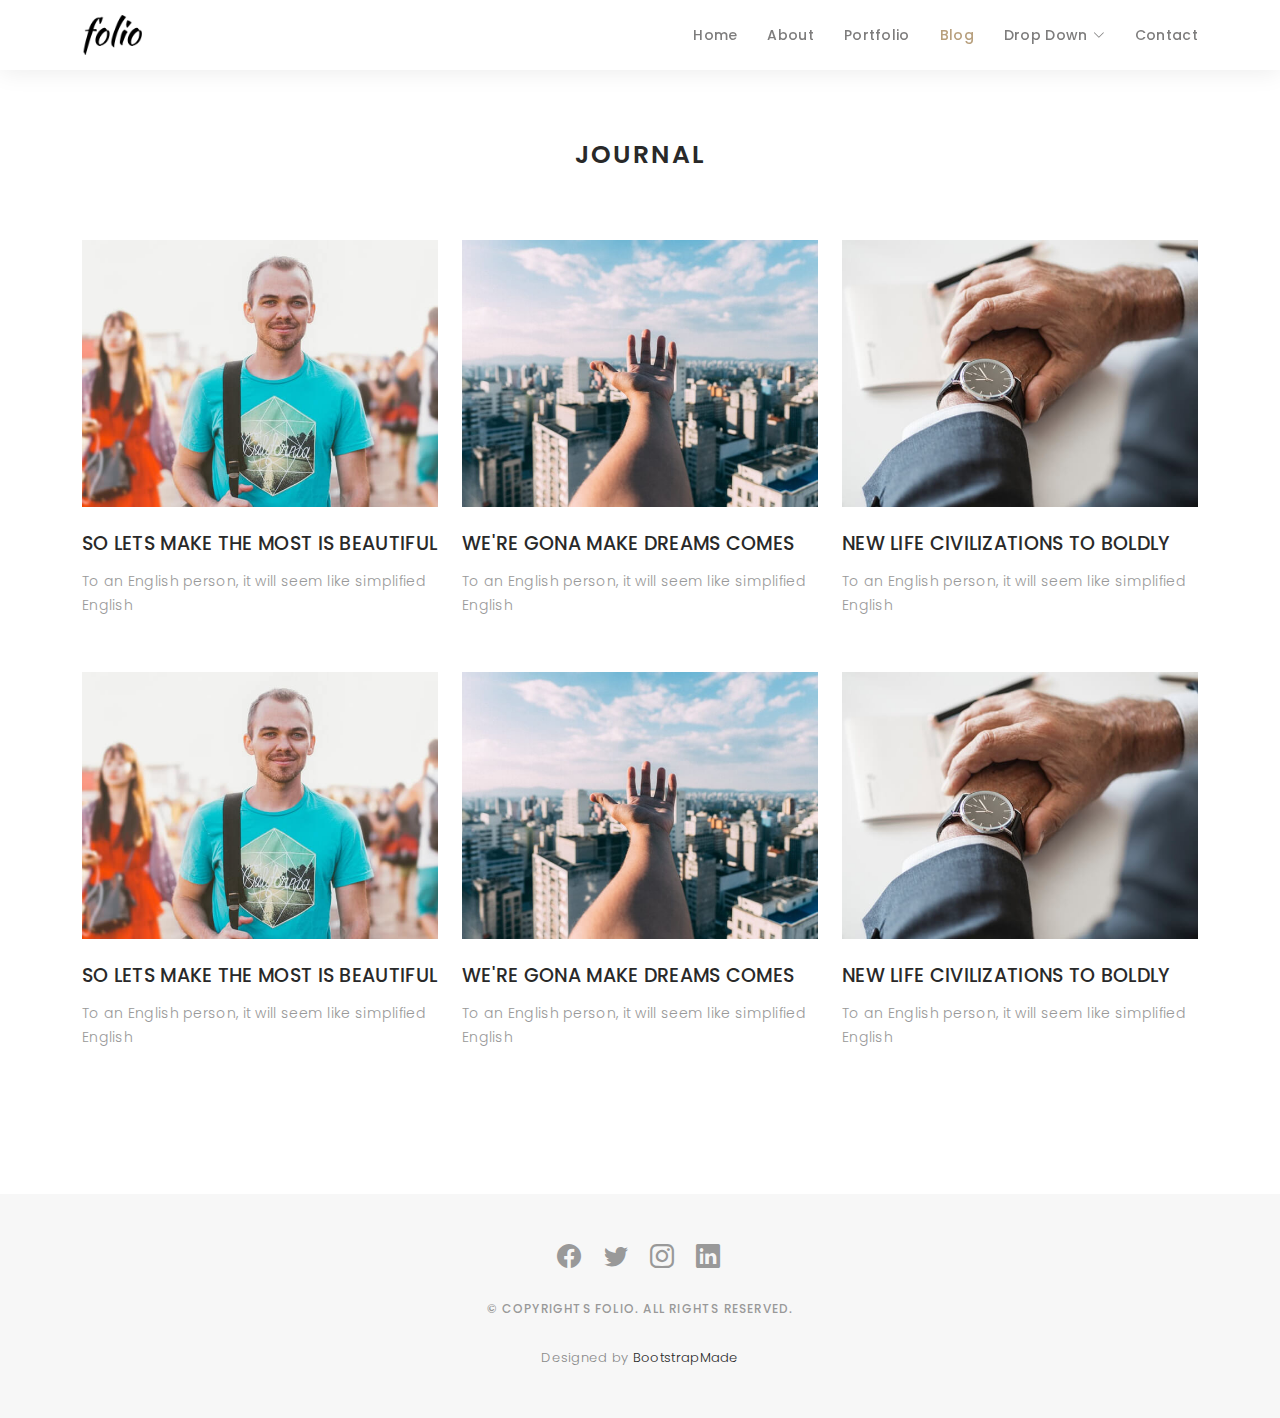
==== blog-grid.html @ 3d8ebe91 "포토폴리오" ====
<!DOCTYPE html>
<html lang="en">

<head>
  <meta charset="utf-8">
  <meta content="width=device-width, initial-scale=1.0" name="viewport">

  <title>Folio Bootstrap Template - Blog Grid</title>
  <meta content="" name="description">
  <meta content="" name="keywords">

  <!-- Favicons -->
  <link href="assets/img/favicon.png" rel="icon">
  <link href="assets/img/apple-touch-icon.png" rel="apple-touch-icon">

  <!-- Google Fonts -->
  <link href="https://fonts.googleapis.com/css?family=Poppins:300,300i,400,400i,500,500i,600,600i,700,700i|Playfair+Display:400,400i,500,500i,600,600i,700,700i,900,900i" rel="stylesheet">

  <!-- Vendor CSS Files -->
  <link href="assets/vendor/bootstrap/css/bootstrap.min.css" rel="stylesheet">
  <link href="assets/vendor/bootstrap-icons/bootstrap-icons.css" rel="stylesheet">
  <link href="assets/vendor/boxicons/css/boxicons.min.css" rel="stylesheet">
  <link href="assets/vendor/glightbox/css/glightbox.min.css" rel="stylesheet">
  <link href="assets/vendor/swiper/swiper-bundle.min.css" rel="stylesheet">

  <!-- Template Main CSS File -->
  <link href="assets/css/style.css" rel="stylesheet">

  <!-- =======================================================
  * Template Name: Folio - v4.7.0
  * Template URL: https://bootstrapmade.com/folio-bootstrap-portfolio-template/
  * Author: BootstrapMade.com
  * License: https://bootstrapmade.com/license/
  ======================================================== -->
</head>

<body>

  <!-- ======= Header ======= -->
  <header id="header" class="fixed-top header-inner-pages">
    <div class="container d-flex align-items-center justify-content-between">

      <a href="index.html" class="logo"><img src="assets/img/logo.png" alt="" class="img-fluid"></a>
      <!-- Uncomment below if you prefer to use an text logo -->
      <!-- <h1 class="logo"><a href="index.html">Folio</a></h1> -->

      <nav id="navbar" class="navbar">
        <ul>
          <li><a class="nav-link scrollto " href="#hero">Home</a></li>
          <li><a class="nav-link scrollto" href="#about">About</a></li>
          <li><a class="nav-link  scrollto" href="#portfolio">Portfolio</a></li>
          <li><a class="nav-link active  scrollto" href="#journal">Blog</a></li>
          <li class="dropdown"><a href="#"><span>Drop Down</span> <i class="bi bi-chevron-down"></i></a>
            <ul>
              <li><a href="#">Drop Down 1</a></li>
              <li class="dropdown"><a href="#"><span>Deep Drop Down</span> <i class="bi bi-chevron-right"></i></a>
                <ul>
                  <li><a href="#">Deep Drop Down 1</a></li>
                  <li><a href="#">Deep Drop Down 2</a></li>
                  <li><a href="#">Deep Drop Down 3</a></li>
                  <li><a href="#">Deep Drop Down 4</a></li>
                  <li><a href="#">Deep Drop Down 5</a></li>
                </ul>
              </li>
              <li><a href="#">Drop Down 2</a></li>
              <li><a href="#">Drop Down 3</a></li>
              <li><a href="#">Drop Down 4</a></li>
            </ul>
          </li>
          <li><a class="nav-link scrollto" href="#contact">Contact</a></li>
        </ul>
        <i class="bi bi-list mobile-nav-toggle"></i>
      </nav><!-- .navbar -->

    </div>
  </header><!-- End Header -->

  <main id="main">

    <!-- ======= Blog Grid ======= -->
    <div id="journal-blog" class="text-left  paddsections">

      <div class="container">
        <div class="section-title text-center">
          <h2>journal</h2>
        </div>
      </div>

      <div class="container">
        <div class="journal-block">
          <div class="row">

            <div class="col-lg-4 col-md-6">
              <div class="journal-info mb-30">

                <a href="blog-single.html"><img src="assets/img/blog-post-1.jpg" class="img-responsive" alt="img"></a>

                <div class="journal-txt">

                  <h4><a href="blog-single.html">SO LETS MAKE THE MOST IS BEAUTIFUL</a></h4>
                  <p class="separator">To an English person, it will seem like simplified English
                  </p>

                </div>

              </div>
            </div>

            <div class="col-lg-4 col-md-6">
              <div class="journal-info mb-30">

                <a href="blog-single.html"><img src="assets/img/blog-post-2.jpg" class="img-responsive" alt="img"></a>

                <div class="journal-txt">

                  <h4><a href="blog-single.html">WE'RE GONA MAKE DREAMS COMES</a></h4>
                  <p class="separator">To an English person, it will seem like simplified English
                  </p>

                </div>

              </div>
            </div>

            <div class="col-lg-4 col-md-6">
              <div class="journal-info mb-30">

                <a href="blog-single.html"><img src="assets/img/blog-post-3.jpg" class="img-responsive" alt="img"></a>

                <div class="journal-txt">

                  <h4><a href="blog-single.html">NEW LIFE CIVILIZATIONS TO BOLDLY</a></h4>
                  <p class="separator">To an English person, it will seem like simplified English
                  </p>

                </div>

              </div>
            </div>

            <div class="col-lg-4 col-md-6">
              <div class="journal-info mb-30">

                <a href="blog-single.html"><img src="assets/img/blog-post-1.jpg" class="img-responsive" alt="img"></a>

                <div class="journal-txt">

                  <h4><a href="blog-single.html">SO LETS MAKE THE MOST IS BEAUTIFUL</a></h4>
                  <p class="separator">To an English person, it will seem like simplified English
                  </p>

                </div>

              </div>
            </div>

            <div class="col-lg-4 col-md-6">
              <div class="journal-info mb-30">

                <a href="blog-single.html"><img src="assets/img/blog-post-2.jpg" class="img-responsive" alt="img"></a>

                <div class="journal-txt">

                  <h4><a href="blog-single.html">WE'RE GONA MAKE DREAMS COMES</a></h4>
                  <p class="separator">To an English person, it will seem like simplified English
                  </p>

                </div>

              </div>
            </div>

            <div class="col-lg-4 col-md-6">
              <div class="journal-info mb-30">

                <a href="blog-single.html"><img src="assets/img/blog-post-3.jpg" class="img-responsive" alt="img"></a>

                <div class="journal-txt">

                  <h4><a href="blog-single.html">NEW LIFE CIVILIZATIONS TO BOLDLY</a></h4>
                  <p class="separator">To an English person, it will seem like simplified English
                  </p>

                </div>

              </div>
            </div>

          </div>
        </div>
      </div>
    </div><!-- End Blog Grid -->

  </main><!-- End #main -->

  <!-- ======= Footer ======= -->
  <div id="footer" class="text-center">
    <div class="container">
      <div class="socials-media text-center">

        <ul class="list-unstyled">
          <li><a href="#"><i class="bi bi-facebook"></i></a></li>
          <li><a href="#"><i class="bi bi-twitter"></i></a></li>
          <li><a href="#"><i class="bi bi-instagram"></i></a></li>
          <li><a href="#"><i class="bi bi-linkedin"></i></a></li>
        </ul>

      </div>

      <p>&copy; Copyrights Folio. All rights reserved.</p>

      <div class="credits">
        <!--
        All the links in the footer should remain intact.
        You can delete the links only if you purchased the pro version.
        Licensing information: https://bootstrapmade.com/license/
        Purchase the pro version with working PHP/AJAX contact form: https://bootstrapmade.com/buy/?theme=Folio
      -->
        Designed by <a href="https://bootstrapmade.com/">BootstrapMade</a>
      </div>

    </div>
  </div><!-- End Footer -->

  <a href="#" class="back-to-top d-flex align-items-center justify-content-center"><i class="bi bi-arrow-up-short"></i></a>

  <!-- Vendor JS Files -->
  <script src="assets/vendor/bootstrap/js/bootstrap.bundle.min.js"></script>
  <script src="assets/vendor/glightbox/js/glightbox.min.js"></script>
  <script src="assets/vendor/isotope-layout/isotope.pkgd.min.js"></script>
  <script src="assets/vendor/swiper/swiper-bundle.min.js"></script>
  <script src="assets/vendor/typed.js/typed.min.js"></script>
  <script src="assets/vendor/php-email-form/validate.js"></script>

  <!-- Template Main JS File -->
  <script src="assets/js/main.js"></script>

</body>

</html>
---- assets/css/style.css ----
/**
* Template Name: Folio - v4.7.0
* Template URL: https://bootstrapmade.com/folio-bootstrap-portfolio-template/
* Author: BootstrapMade.com
* License: https://bootstrapmade.com/license/
*/

/*--------------------------------------------------------------
# General
--------------------------------------------------------------*/
body {
  background: #ffffff;
  color: #898989;
  font-family: "Poppins", helvetica;
  font-size: 15px;
  font-weight: 300;
  line-height: 20px;
  letter-spacing: 0.02em;
  overflow-x: hidden;
  margin: 0 auto;
  padding: 0;
  box-sizing: border-box;
}

h1, h2, h3, h4, h5, h6 {
  margin: 0;
}

h2 {
  color: #292929;
  font-weight: 600;
}

h4 {
  color: #292929;
  font-size: 14px;
  font-weight: 600;
}

a {
  color: #292929;
  text-decoration: none !important;
  transition: all 0.5s ease-in-out 0s;
}

a:hover {
  transition: all 0.5s ease-in-out 0s;
}

p {
  margin: 25px 0;
  padding: 0;
  font-size: 15px;
  color: #999999;
  line-height: 28px;
}

::-moz-selection {
  background: #b8a07e;
  color: #fff;
}

::selection {
  background: #b8a07e;
  color: #fff;
}

.btn {
  background: #333;
  border: medium none;
  border-radius: 0;
  color: #fff;
  font-size: 12px;
  height: 50px;
  line-height: 50px;
  padding: 0 30px;
  text-transform: uppercase;
}

.btn:hover, .btn:focus {
  color: #fff;
}

.padDiv {
  padding: 30px 20px;
}

.section-title {
  margin-bottom: 70px;
}

.section-title h2 {
  font-size: 25px;
  letter-spacing: 2px;
  text-transform: uppercase;
}

.form-control {
  background-color: transparent;
  border: 1px solid #999;
  border-radius: 0;
  color: #999999;
  font-size: 12px;
  font-weight: 500;
  height: 50px;
  letter-spacing: 0.1em;
  padding-left: 10px;
  margin: 0 0 25px 0;
  line-height: 14px;
  text-transform: uppercase;
}

.form-control:focus {
  box-shadow: none;
  outline: 0 none;
}

.paddsection {
  padding-top: 90px;
  padding-bottom: 90px;
}

.paddsections {
  padding-top: 90px;
  padding-bottom: 90px !important;
}

.hvr-shutter-in-horizontal::before {
  background: #333;
}

.hvr-shutter-in-horizontal:hover {
  background: #b8a07e;
}

.mb-30 {
  margin-bottom: 30px;
}

.main-content {
  padding-top: 140px;
}

/*--------------------------------------------------------------
# Back to top button
--------------------------------------------------------------*/
.back-to-top {
  position: fixed;
  visibility: hidden;
  opacity: 0;
  right: 15px;
  bottom: 15px;
  z-index: 996;
  background: #b8a07e;
  width: 40px;
  height: 40px;
  border-radius: 4px;
  transition: all 0.4s;
}
.back-to-top i {
  font-size: 28px;
  color: #fff;
  line-height: 0;
}
.back-to-top:hover {
  background: #c6b398;
  color: #fff;
}
.back-to-top.active {
  visibility: visible;
  opacity: 1;
}

/*--------------------------------------------------------------
# Header
--------------------------------------------------------------*/
#header {
  transition: all 0.5s;
  z-index: 997;
  padding: 15px 0;
  background-color: #fff;
  top: -100%;
  box-shadow: 0px 2px 25px rgba(0, 0, 0, 0.08);
}
#header.header-scrolled, #header.header-inner-pages {
  top: 0;
}
#header .logo {
  font-size: 30px;
  margin: 0;
  padding: 0;
  line-height: 1;
  font-weight: 600;
  letter-spacing: 1px;
  font-family: "Playfair Display", sans-serif;
  font-style: italic;
}
#header .logo a {
  color: #898989;
}
#header .logo img {
  max-height: 40px;
}
@media (max-width: 992px) {
  #header {
    border: 0;
  }
}

/*--------------------------------------------------------------
# Navigation Menu
--------------------------------------------------------------*/
/**
* Desktop Navigation 
*/
.navbar {
  padding: 0;
}
.navbar ul {
  margin: 0;
  padding: 0;
  display: flex;
  list-style: none;
  align-items: center;
}
.navbar li {
  position: relative;
}
.navbar a, .navbar a:focus {
  display: flex;
  align-items: center;
  justify-content: space-between;
  padding: 10px 0 10px 30px;
  font-family: "Poppins", sans-serif;
  font-size: 14px;
  font-weight: 500;
  color: #7e7d7d;
  white-space: nowrap;
  transition: 0.3s;
}
.navbar a i, .navbar a:focus i {
  font-size: 12px;
  line-height: 0;
  margin-left: 5px;
}
.navbar a:hover, .navbar .active, .navbar .active:focus, .navbar li:hover > a {
  color: #b8a07e;
}
.navbar .dropdown ul {
  display: block;
  position: absolute;
  left: 30px;
  top: calc(100% + 30px);
  margin: 0;
  padding: 10px 0;
  z-index: 99;
  opacity: 0;
  visibility: hidden;
  background: #fff;
  box-shadow: 0px 0px 30px rgba(127, 137, 161, 0.25);
  transition: 0.3s;
}
.navbar .dropdown ul li {
  min-width: 200px;
}
.navbar .dropdown ul a {
  padding: 10px 20px;
  font-weight: 400;
}
.navbar .dropdown ul a i {
  font-size: 12px;
}
.navbar .dropdown ul a:hover, .navbar .dropdown ul .active:hover, .navbar .dropdown ul li:hover > a {
  color: #b8a07e;
}
.navbar .dropdown:hover > ul {
  opacity: 1;
  top: 100%;
  visibility: visible;
}
.navbar .dropdown .dropdown ul {
  top: 0;
  left: calc(100% - 30px);
  visibility: hidden;
}
.navbar .dropdown .dropdown:hover > ul {
  opacity: 1;
  top: 0;
  left: 100%;
  visibility: visible;
}
@media (max-width: 1366px) {
  .navbar .dropdown .dropdown ul {
    left: -90%;
  }
  .navbar .dropdown .dropdown:hover > ul {
    left: -100%;
  }
}

/**
* Mobile Navigation 
*/
.mobile-nav-toggle {
  color: #4b4a4a;
  font-size: 28px;
  cursor: pointer;
  display: none;
  line-height: 0;
  transition: 0.5s;
}
.mobile-nav-toggle.bi-x {
  color: #fff;
}

@media (max-width: 991px) {
  .mobile-nav-toggle {
    display: block;
  }

  .navbar ul {
    display: none;
  }
}
.navbar-mobile {
  position: fixed;
  overflow: hidden;
  top: 0;
  right: 0;
  left: 0;
  bottom: 0;
  background: rgba(49, 49, 49, 0.9);
  transition: 0.3s;
}
.navbar-mobile .mobile-nav-toggle {
  position: absolute;
  top: 15px;
  right: 15px;
}
.navbar-mobile ul {
  display: block;
  position: absolute;
  top: 55px;
  right: 15px;
  bottom: 15px;
  left: 15px;
  padding: 10px 0;
  border-radius: 10px;
  background-color: #fff;
  overflow-y: auto;
  transition: 0.3s;
}
.navbar-mobile a, .navbar-mobile a:focus {
  padding: 10px 20px;
  font-size: 15px;
  color: #4b4a4a;
}
.navbar-mobile a:hover, .navbar-mobile .active, .navbar-mobile li:hover > a {
  color: #b8a07e;
}
.navbar-mobile .getstarted, .navbar-mobile .getstarted:focus {
  margin: 15px;
}
.navbar-mobile .dropdown ul {
  position: static;
  display: none;
  margin: 10px 20px;
  padding: 10px 0;
  z-index: 99;
  opacity: 1;
  visibility: visible;
  background: #fff;
  box-shadow: 0px 0px 30px rgba(127, 137, 161, 0.25);
}
.navbar-mobile .dropdown ul li {
  min-width: 200px;
}
.navbar-mobile .dropdown ul a {
  padding: 10px 20px;
}
.navbar-mobile .dropdown ul a i {
  font-size: 12px;
}
.navbar-mobile .dropdown ul a:hover, .navbar-mobile .dropdown ul .active:hover, .navbar-mobile .dropdown ul li:hover > a {
  color: #b8a07e;
}
.navbar-mobile .dropdown > .dropdown-active {
  display: block;
}

/*--------------------------------------------------------------
# Hero
--------------------------------------------------------------*/
#hero {
  background: url("../img/home-bg.jpg") repeat scroll center center/cover;
  height: 100vh;
  width: 100%;
}

#hero .hero-content {
  height: 100vh;
  text-align: left;
  width: 100%;
  display: flex;
  justify-content: center;
  flex-direction: column;
}

.hero-content h1 {
  font-size: 40px;
  font-weight: 700;
  margin-bottom: 10px;
  text-transform: uppercase;
  color: #fff;
}

.hero-content p {
  font-size: 13px;
  letter-spacing: 3px;
  margin-top: 0;
  margin-bottom: 30px;
  text-transform: capitalize;
  color: #fff;
  font-weight: 500;
}

.hero-content .list-social li {
  float: left;
  margin-right: 20px;
}

.hero-content .list-social li i {
  color: #fff;
  font-size: 15px;
}

/*--------------------------------------------------------------
# Breadcrumbs
--------------------------------------------------------------*/
.breadcrumbs {
  padding: 120px 0 0 0;
  background-color: white;
  min-height: 40px;
}
@media (max-width: 992px) {
  .breadcrumbs {
    padding-top: 100px;
  }
}
.breadcrumbs h2 {
  font-size: 24px;
  font-weight: 300;
  margin: 0;
}
@media (max-width: 992px) {
  .breadcrumbs h2 {
    margin: 0 0 10px 0;
  }
}
.breadcrumbs ol {
  display: flex;
  flex-wrap: wrap;
  list-style: none;
  padding: 0;
  margin: 0;
  font-size: 14px;
}
.breadcrumbs ol li + li {
  padding-left: 10px;
}
.breadcrumbs ol li + li::before {
  display: inline-block;
  padding-right: 10px;
  color: #6c757d;
  content: "/";
}
@media (max-width: 768px) {
  .breadcrumbs .d-flex {
    display: block !important;
  }
  .breadcrumbs ol {
    display: block;
  }
  .breadcrumbs ol li {
    display: inline-block;
  }
}

/*-----------------------------------------------------------------------------------*/
/*  About
/*-----------------------------------------------------------------------------------*/
#about {
  width: 100%;
  height: auto;
  background: #f7f7f7;
  padding-top: 120px;
}

#about .div-img-bg {
  padding-bottom: 30px;
  border: 20px solid #b8a07e;
}

#about .div-img-bg .about-img img {
  width: 100%;
  box-shadow: 0px 0px 85px 0px rgba(0, 0, 0, 0.14);
  margin-top: -60px;
  margin-left: 40px;
  height: 400px;
  -o-object-fit: cover;
  object-fit: cover;
}

#about .about-descr .p-heading {
  font-family: "Playfair Display", serif;
  font-size: 28px;
  text-align: left;
}

#about .about-descr .separator {
  max-width: 80%;
  margin-bottom: 0;
  text-align: left;
}

/*--------------------------------------------------------------
# Services
--------------------------------------------------------------*/
#services {
  background: #f7f7f7;
  position: relative;
  padding-bottom: 80px;
}

.services-block span {
  margin: 10px 0;
  position: relative;
  font-size: 13px;
  color: #292929;
  letter-spacing: 0.1em;
  font-weight: 500;
  text-transform: uppercase;
  display: block;
}

.services-block .separator {
  margin: 0;
  font-size: 13px;
  line-height: 22px;
}

.services-block i {
  font-size: 44px;
  color: #b8a07e;
  line-height: 44px;
}

.services-slider .swiper-pagination {
  margin-top: 30px;
  position: relative;
}
.services-slider .swiper-pagination .swiper-pagination-bullet {
  width: 12px;
  height: 12px;
  background-color: #fff;
  opacity: 1;
  border: 1px solid #b8a07e;
}
.services-slider .swiper-pagination .swiper-pagination-bullet-active {
  background-color: #b8a07e;
}

/*--------------------------------------------------------------
# Portfolio
--------------------------------------------------------------*/
#portfolio {
  position: relative;
  padding-bottom: 50px;
}
#portfolio #portfolio-flters {
  padding: 0;
  margin: 0 auto 35px auto;
  list-style: none;
  text-align: center;
  border-radius: 50px;
  padding: 2px 15px;
}
#portfolio #portfolio-flters li {
  cursor: pointer;
  display: inline-block;
  padding: 10px 15px 8px 15px;
  font-size: 14px;
  font-weight: 600;
  line-height: 1;
  text-transform: uppercase;
  color: #999999;
  margin-bottom: 5px;
  transition: all 0.3s ease-in-out;
}
#portfolio #portfolio-flters li:hover, #portfolio #portfolio-flters li.filter-active {
  color: #b8a07e;
}
#portfolio #portfolio-flters li:last-child {
  margin-right: 0;
}
#portfolio .portfolio-item {
  margin-bottom: 30px;
}
#portfolio .portfolio-item .portfolio-info {
  opacity: 0;
  position: absolute;
  left: 30px;
  right: 30px;
  bottom: 0;
  z-index: 3;
  transition: all ease-in-out 0.3s;
  background: rgba(255, 255, 255, 0.9);
  padding: 15px;
}
#portfolio .portfolio-item .portfolio-info h4 {
  font-size: 18px;
  color: #666;
  font-weight: 600;
  margin-bottom: 10px;
}
#portfolio .portfolio-item .portfolio-info p {
  color: #999;
  font-size: 14px;
  margin: 0;
  padding: 0;
}
#portfolio .portfolio-item .portfolio-info .preview-link, #portfolio .portfolio-item .portfolio-info .details-link {
  position: absolute;
  right: 40px;
  font-size: 24px;
  top: calc(50% - 18px);
  color: #b8a07e;
}
#portfolio .portfolio-item .portfolio-info .preview-link:hover, #portfolio .portfolio-item .portfolio-info .details-link:hover {
  color: #cab89f;
}
#portfolio .portfolio-item .portfolio-info .details-link {
  right: 10px;
}
#portfolio .portfolio-item:hover .portfolio-info {
  opacity: 1;
  bottom: 20px;
}

/*--------------------------------------------------------------
# Portfolio Details
--------------------------------------------------------------*/
.portfolio-details {
  padding-top: 40px;
}
.portfolio-details .portfolio-details-slider img {
  width: 100%;
}
.portfolio-details .portfolio-details-slider .swiper-pagination {
  margin-top: 20px;
  position: relative;
}
.portfolio-details .portfolio-details-slider .swiper-pagination .swiper-pagination-bullet {
  width: 12px;
  height: 12px;
  background-color: #fff;
  opacity: 1;
  border: 1px solid #b8a07e;
}
.portfolio-details .portfolio-details-slider .swiper-pagination .swiper-pagination-bullet-active {
  background-color: #b8a07e;
}
.portfolio-details .portfolio-info {
  padding: 30px;
  box-shadow: 0px 0 30px rgba(75, 74, 74, 0.08);
}
.portfolio-details .portfolio-info h3 {
  font-size: 22px;
  font-weight: 700;
  margin-bottom: 20px;
  padding-bottom: 20px;
  border-bottom: 1px solid #eee;
}
.portfolio-details .portfolio-info ul {
  list-style: none;
  padding: 0;
  font-size: 15px;
}
.portfolio-details .portfolio-info ul li + li {
  margin-top: 10px;
}
.portfolio-details .portfolio-description {
  padding-top: 30px;
}
.portfolio-details .portfolio-description h2 {
  font-size: 26px;
  font-weight: 700;
  margin-bottom: 20px;
}
.portfolio-details .portfolio-description p {
  padding: 0;
}

/*--------------------------------------------------------------
# Journal
--------------------------------------------------------------*/
#journal, #journal-blog {
  height: auto;
  width: 100%;
  background: #f7f7f7;
  padding-bottom: 60px;
  position: relative;
}

#journal-blog {
  background: #fff;
  padding-bottom: 30px;
}

#journal .journal-block {
  display: inline-block;
  height: auto;
  width: 100%;
}

#journal .journal-block .journal-info {
  position: relative;
}

.journal-block .journal-info img {
  max-width: 100%;
}

.journal-block .journal-info .journal-txt {
  padding: 25px 0px;
  position: relative;
}

.journal-block .journal-info .journal-txt h4 a {
  display: block;
  font-size: 19px;
  line-height: 24px;
  margin: 0 0 13px 0;
  font-weight: 500;
  color: #292929;
  transition: all 0.5s ease-in-out 0s;
}

.journal-block .journal-info .journal-txt h4 a:hover {
  color: #b8a07e;
  transition: all 0.5s ease-in-out 0s;
}

.journal-block .journal-info .journal-txt p {
  margin: 0;
  font-size: 14px;
  line-height: 24px;
}

/*--------------------------------------------------------------
# Journal
--------------------------------------------------------------*/
#contact {
  height: auto;
  width: 100%;
}

.contact-details {
  list-style: none;
  margin: 0;
  padding: 0;
}

.contact-details li {
  padding-bottom: 10px;
}

#contact input, #contact textarea {
  width: 100%;
  margin-bottom: 5px;
}

#contact textarea {
  min-height: 160px;
}

.php-email-form .error-message {
  display: none;
  color: #fff;
  background: #ed3c0d;
  text-align: left;
  padding: 15px;
  margin-bottom: 15px;
  font-weight: 600;
}
.php-email-form .error-message br + br {
  margin-top: 25px;
}
.php-email-form .sent-message {
  display: none;
  color: #fff;
  background: #18d26e;
  text-align: center;
  padding: 15px;
  font-weight: 600;
  margin-bottom: 15px;
}
.php-email-form .loading {
  display: none;
  background: #fff;
  text-align: center;
  padding: 15px;
  margin-bottom: 15px;
}
.php-email-form .loading:before {
  content: "";
  display: inline-block;
  border-radius: 50%;
  width: 24px;
  height: 24px;
  margin: 0 10px -6px 0;
  border: 3px solid #18d26e;
  border-top-color: #eee;
  -webkit-animation: animate-loading 1s linear infinite;
  animation: animate-loading 1s linear infinite;
}

@-webkit-keyframes animate-loading {
  0% {
    transform: rotate(0deg);
  }
  100% {
    transform: rotate(360deg);
  }
}

@keyframes animate-loading {
  0% {
    transform: rotate(0deg);
  }
  100% {
    transform: rotate(360deg);
  }
}
/*--------------------------------------------------------------
# Blog
--------------------------------------------------------------*/
/*  Navbar fixd page */
.subpage-nav {
  display: block !important;
}

/*-----------------------------------------------------------------------------------*/
/*  /* Single page */
/*-----------------------------------------------------------------------------------*/
#journal-blog {
  padding-top: 140px;
}

/* main content */
.main-content {
  background: #f7f7f7;
}

.main-content .container-main {
  display: inline-block;
  width: 100%;
}

.main-content .container-main .block-main {
  margin-bottom: 30px;
  overflow: hidden;
}

.container-main .block-main .content-main {
  background: #fff none repeat scroll 0 0;
  display: inline-block;
  width: 100%;
}

.journal-txt h4 a {
  display: block;
  font-size: 19px;
  line-height: 24px;
  margin: 0 0 13px 0;
  font-weight: 500;
  color: #292929;
  transition: all 0.5s ease-in-out 0s;
}

.journal-txt h4 a:hover {
  color: #b8a07e;
  transition: all 0.5s ease-in-out 0s;
}

.post-meta ul li {
  font-size: 12px;
  font-weight: normal;
  margin-left: 8px;
  margin-right: 8px;
  text-transform: capitalize;
  display: inline-block;
  float: none;
}

.content-main .post-meta a {
  color: #a2a2a2;
  margin-left: 5px;
}

/* Commonts */
.comments {
  background: #fff;
}

.entry-comments h6 {
  margin-right: 10px;
  font-size: 13px;
  letter-spacing: 0.1em;
  font-weight: 500;
}

.entry-comments-item {
  margin-top: 40px;
  padding-bottom: 40px;
  border-bottom: 1px solid #f2f2f2;
}

.entry-comments-avatar {
  position: absolute;
  display: block;
  border-radius: 50%;
  width: 60px;
  height: 60px;
}

.entry-comments-body {
  padding-left: 86px;
}

.entry-comments-author {
  margin-right: 10px;
  font-size: 13px;
  color: #292929;
  letter-spacing: 0.1em;
  font-weight: 500;
}

.rep {
  font-size: 13px;
  color: #292929;
  letter-spacing: 0.1em;
  font-weight: 500;
  text-transform: capitalize;
}

.entry-comments span a {
  font-size: 13px;
  color: #999;
}

.entry-comments-reply {
  padding-left: 10%;
}

/* Commonts form */
.cmt {
  background: #fff;
}

blockquote {
  padding: 40px;
  background-color: #f2f2f2;
  margin: 30px 0;
  border: none;
  border-left: 4px solid #b8a07e;
}

/*--------------------------------------------------------------
# Footer
--------------------------------------------------------------*/
#footer {
  background: #f7f7f7;
  padding-top: 50px;
  padding-bottom: 50px;
}

#footer .socials-media {
  width: 100%;
}

#footer .socials-media ul {
  display: inline-block;
  float: none;
  margin: 0 0 20px 0;
}

#footer .socials-media ul li {
  float: left;
  margin-left: 10px;
  margin-right: 10px;
}

#footer .socials-media ul li a {
  font-size: 24px;
  color: #999;
  letter-spacing: 0.1em;
  font-weight: 500;
  background: transparent;
  text-transform: uppercase;
  transition: all 0.5s ease-in-out 0s;
}

#footer .socials-media ul li a:hover {
  color: #b8a07e;
  transition: all 0.5s ease-in-out 0s;
}

#footer p {
  font-size: 12px;
  letter-spacing: 0.1em;
  font-weight: 500;
  margin-top: 0;
  text-transform: uppercase;
}

.credits {
  font-size: 13px;
}

/** Width between 1200x to 0
 *  ~~~~~~~~~~~~~~~~~~~~~~~~~~~~~~~~~~~~
 */
/** Width between 992px to 1199px
 *  ~~~~~~~~~~~~~~~~~~~~~~~~~~~~~~~~~~~~
 */
/** Width between 768px to 991px
 *  ~~~~~~~~~~~~~~~~~~~~~~~~~~~~~~~~~~~~
 */
@media (min-width: 768px) and (max-width: 991px) {
  /* Navbar */
  nav {
    padding: 10px 15px;
  }

  .nav-menu {
    margin-top: 40px;
    display: none;
    float: none;
    width: 100%;
  }

  .nav-menu li {
    float: none;
    width: 100%;
    text-align: center;
    border-top: 1px solid #f7f7f7;
    line-height: 45px;
    margin-left: 0;
    padding-top: 10px;
    padding-bottom: 10px;
  }

  .responsive {
    float: right;
    padding-top: 15px;
    display: block;
  }

  /* About */
  .head-info .header-content .cmaster h1 {
    font-size: 32px;
  }

  #about .div-img-bg {
    padding: 0;
  }

  #about .div-img-bg .about-img img {
    margin-top: 0%;
    margin-left: calc(0% - 0px);
  }

  #about .about-descr .p-heading {
    font-size: 20px;
  }

  #about .about-descr .separator {
    max-width: 100%;
    margin-bottom: 0;
  }

  /* portfolio */
  #portfolio .portfolio-list .nav li {
    float: none;
    margin: 20px;
    display: inline-block;
  }

  /* journal */
  #journal .journal-block .journal-info {
    margin-bottom: 30px;
  }

  /* Contact */
  .contact-contact {
    margin-bottom: 30px;
  }

  /* Footer */
  #footer .socials-media ul li {
    margin-right: 0;
    margin-left: 0;
    float: none;
    display: inline-block;
  }
}
/** Width between 767px to 0
 *  ~~~~~~~~~~~~~~~~~~~~~~~~~~~~~~~~~~~~
 */
@media (max-width: 767px) {
  /* Navbar */
  nav {
    padding: 20px 15px;
  }

  .nav-menu {
    margin-top: 40px;
    display: none;
    float: none;
    width: 100%;
  }

  .nav-menu li {
    float: none;
    width: 100%;
    text-align: center;
    border-top: 1px solid #f7f7f7;
    line-height: 45px;
    margin-left: 0;
    padding-top: 10px;
    padding-bottom: 10px;
  }

  .responsive {
    float: right;
    padding-top: 15px;
    display: block;
  }

  /* About */
  .head-info .header-content h1 {
    font-size: 32px;
  }

  #about .div-img-bg {
    padding: 0;
  }

  #about .div-img-bg .about-img img {
    margin-top: 0%;
    margin-left: calc(0% - 0px);
  }

  #about .about-descr .p-heading {
    font-size: 20px;
  }

  #about .about-descr .separator {
    max-width: 100%;
    margin-bottom: 0;
  }

  /* portfolio */
  #portfolio .portfolio-list .nav li {
    float: none;
    margin: 20px;
    display: inline-block;
  }

  /* journal */
  #journal .journal-block .journal-info {
    margin-bottom: 30px;
  }

  /* Contact */
  .contact-contact {
    margin-bottom: 30px;
  }

  /* Footer */
  #footer .socials-media ul li {
    margin-right: 0;
    margin-left: 0;
    float: none;
    display: inline-block;
  }
}
/** Width between 600px to 0
 *  ~~~~~~~~~~~~~~~~~~~~~~~~~~~~~~~~~~~~
 */
@media (max-width: 600px) {
  /* Navbar */
  nav {
    padding: 20px 15px;
  }

  .nav-menu {
    margin-top: 40px;
    display: none;
    float: none;
    width: 100%;
  }

  .nav-menu li {
    float: none;
    width: 100%;
    text-align: center;
    border-top: 1px solid #f7f7f7;
    line-height: 45px;
    margin-left: 0;
    padding-top: 10px;
    padding-bottom: 10px;
  }

  .responsive {
    float: right;
    padding-top: 15px;
    display: block;
  }

  /* About */
  .head-info .header-content h1 {
    font-size: 32px;
  }

  #about .div-img-bg {
    padding: 0;
  }

  #about .div-img-bg .about-img img {
    margin-top: 0%;
    margin-left: calc(0% - 0px);
  }

  #about .about-descr .p-heading {
    font-size: 20px;
  }

  #about .about-descr .separator {
    max-width: 100%;
    margin-bottom: 0;
  }

  /* portfolio */
  #portfolio .portfolio-list .nav li {
    float: none;
    margin: 10px;
    display: inline-block;
  }

  /* journal */
  #journal .journal-block .journal-info {
    margin-bottom: 30px;
  }

  /* Contact */
  .contact-contact {
    margin-bottom: 30px;
  }

  /* Footer */
  #footer .socials-media ul li {
    margin-right: 0;
    margin-left: 0;
    float: none;
    display: inline-block;
  }
}
/** Width between 480px to 0
 *  ~~~~~~~~~~~~~~~~~~~~~~~~~~~~~~~~~~~~
 */
@media (max-width: 480px) {
  /* Navbar */
  nav {
    padding: 20px 15px;
  }

  .nav-menu {
    margin-top: 40px;
    display: none;
    float: none;
    width: 100%;
  }

  .nav-menu li {
    float: none;
    width: 100%;
    text-align: center;
    border-top: 1px solid #f7f7f7;
    line-height: 45px;
    margin-left: 0;
    padding-top: 10px;
    padding-bottom: 10px;
  }

  .responsive {
    float: right;
    padding-top: 15px;
    display: block;
  }

  /* About */
  .head-info .header-content h1 {
    font-size: 32px;
  }

  #about .div-img-bg {
    padding: 0;
  }

  #about .div-img-bg .about-img img {
    margin-top: 0%;
    margin-left: calc(0% - 0px);
  }

  #about .about-descr .p-heading {
    font-size: 20px;
  }

  #about .about-descr .separator {
    max-width: 100%;
    margin-bottom: 0;
  }

  /* portfolio */
  #portfolio .portfolio-list .nav li {
    float: none;
    margin: 20px;
  }

  /* journal */
  #journal .journal-block .journal-info {
    margin-bottom: 30px;
  }

  /* Contact */
  .contact-contact {
    margin-bottom: 30px;
  }

  /* Footer */
  #footer .socials-media ul li {
    margin-right: 0;
    margin-left: 0;
    float: none;
    display: inline-block;
  }
}
/** Width between 320px to 0
 *  ~~~~~~~~~~~~~~~~~~~~~~~~~~~~~~~~~~~~
 */
@media (max-width: 320px) {
  /* Navbar */
  nav {
    padding: 20px 15px;
  }

  .nav-menu {
    margin-top: 40px;
    display: none;
    float: none;
    width: 100%;
  }

  .nav-menu li {
    float: none;
    width: 100%;
    text-align: center;
    border-top: 1px solid #f7f7f7;
    line-height: 45px;
    margin-left: 0;
    padding-top: 10px;
    padding-bottom: 10px;
  }

  .responsive {
    float: right;
    padding-top: 15px;
    display: block;
  }

  /* About */
  .head-info .header-content h1 {
    font-size: 32px;
  }

  #about .div-img-bg {
    padding: 0;
  }

  #about .div-img-bg .about-img img {
    margin-top: 0%;
    margin-left: calc(0% - 0px);
  }

  #about .about-descr .p-heading {
    font-size: 20px;
  }

  #about .about-descr .separator {
    max-width: 100%;
    margin-bottom: 0;
  }

  /* portfolio */
  #portfolio .portfolio-list .nav li {
    float: none;
    margin: 20px;
  }

  /* journal */
  #journal .journal-block .journal-info {
    margin-bottom: 30px;
  }

  /* Contact */
  .contact-contact {
    margin-bottom: 30px;
  }

  /* Footer */
  #footer .socials-media ul li {
    margin-right: 0;
    margin-left: 0;
    float: none;
    display: inline-block;
  }

  /* Single page */
  .entry-comments-body span {
    display: inline-block;
    margin-right: 0;
  }
}
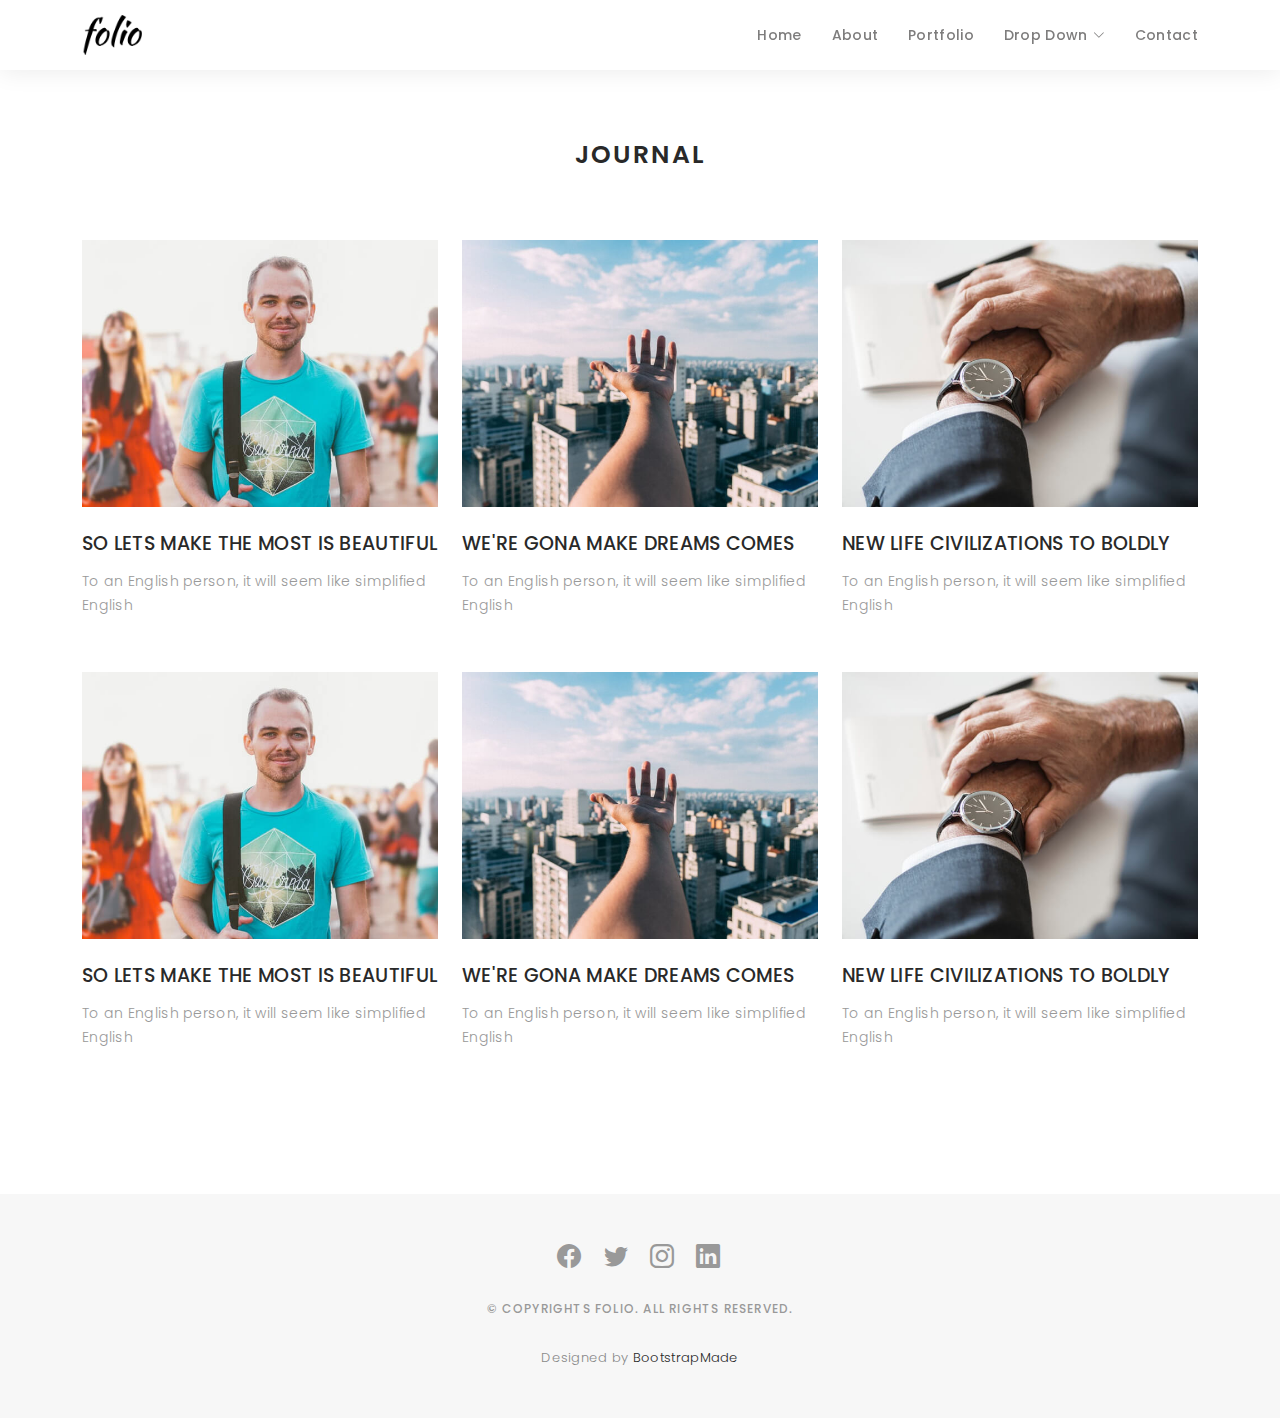
==== commit 99fa2aa0: "0511" ====
--- a/blog-grid.html
+++ b/blog-grid.html
@@ -49,7 +49,6 @@
           <li><a class="nav-link scrollto " href="#hero">Home</a></li>
           <li><a class="nav-link scrollto" href="#about">About</a></li>
           <li><a class="nav-link  scrollto" href="#portfolio">Portfolio</a></li>
-          <li><a class="nav-link active  scrollto" href="#journal">Blog</a></li>
           <li class="dropdown"><a href="#"><span>Drop Down</span> <i class="bi bi-chevron-down"></i></a>
             <ul>
               <li><a href="#">Drop Down 1</a></li>
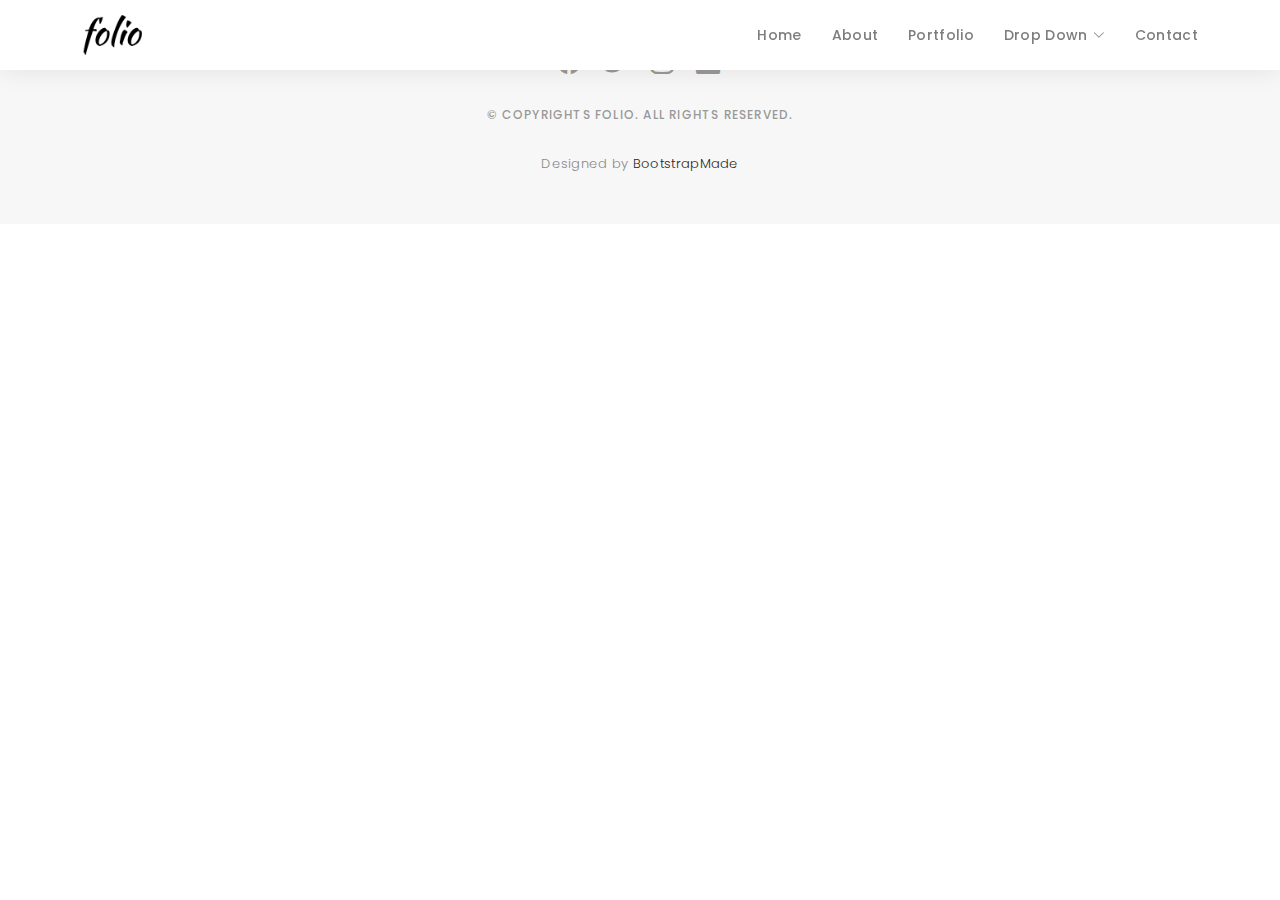
==== commit 2ade99c2: "0511" ====
--- a/blog-grid.html
+++ b/blog-grid.html
@@ -76,120 +76,6 @@
 
   <main id="main">
 
-    <!-- ======= Blog Grid ======= -->
-    <div id="journal-blog" class="text-left  paddsections">
-
-      <div class="container">
-        <div class="section-title text-center">
-          <h2>journal</h2>
-        </div>
-      </div>
-
-      <div class="container">
-        <div class="journal-block">
-          <div class="row">
-
-            <div class="col-lg-4 col-md-6">
-              <div class="journal-info mb-30">
-
-                <a href="blog-single.html"><img src="assets/img/blog-post-1.jpg" class="img-responsive" alt="img"></a>
-
-                <div class="journal-txt">
-
-                  <h4><a href="blog-single.html">SO LETS MAKE THE MOST IS BEAUTIFUL</a></h4>
-                  <p class="separator">To an English person, it will seem like simplified English
-                  </p>
-
-                </div>
-
-              </div>
-            </div>
-
-            <div class="col-lg-4 col-md-6">
-              <div class="journal-info mb-30">
-
-                <a href="blog-single.html"><img src="assets/img/blog-post-2.jpg" class="img-responsive" alt="img"></a>
-
-                <div class="journal-txt">
-
-                  <h4><a href="blog-single.html">WE'RE GONA MAKE DREAMS COMES</a></h4>
-                  <p class="separator">To an English person, it will seem like simplified English
-                  </p>
-
-                </div>
-
-              </div>
-            </div>
-
-            <div class="col-lg-4 col-md-6">
-              <div class="journal-info mb-30">
-
-                <a href="blog-single.html"><img src="assets/img/blog-post-3.jpg" class="img-responsive" alt="img"></a>
-
-                <div class="journal-txt">
-
-                  <h4><a href="blog-single.html">NEW LIFE CIVILIZATIONS TO BOLDLY</a></h4>
-                  <p class="separator">To an English person, it will seem like simplified English
-                  </p>
-
-                </div>
-
-              </div>
-            </div>
-
-            <div class="col-lg-4 col-md-6">
-              <div class="journal-info mb-30">
-
-                <a href="blog-single.html"><img src="assets/img/blog-post-1.jpg" class="img-responsive" alt="img"></a>
-
-                <div class="journal-txt">
-
-                  <h4><a href="blog-single.html">SO LETS MAKE THE MOST IS BEAUTIFUL</a></h4>
-                  <p class="separator">To an English person, it will seem like simplified English
-                  </p>
-
-                </div>
-
-              </div>
-            </div>
-
-            <div class="col-lg-4 col-md-6">
-              <div class="journal-info mb-30">
-
-                <a href="blog-single.html"><img src="assets/img/blog-post-2.jpg" class="img-responsive" alt="img"></a>
-
-                <div class="journal-txt">
-
-                  <h4><a href="blog-single.html">WE'RE GONA MAKE DREAMS COMES</a></h4>
-                  <p class="separator">To an English person, it will seem like simplified English
-                  </p>
-
-                </div>
-
-              </div>
-            </div>
-
-            <div class="col-lg-4 col-md-6">
-              <div class="journal-info mb-30">
-
-                <a href="blog-single.html"><img src="assets/img/blog-post-3.jpg" class="img-responsive" alt="img"></a>
-
-                <div class="journal-txt">
-
-                  <h4><a href="blog-single.html">NEW LIFE CIVILIZATIONS TO BOLDLY</a></h4>
-                  <p class="separator">To an English person, it will seem like simplified English
-                  </p>
-
-                </div>
-
-              </div>
-            </div>
-
-          </div>
-        </div>
-      </div>
-    </div><!-- End Blog Grid -->
-
   </main><!-- End #main -->
 
   <!-- ======= Footer ======= -->
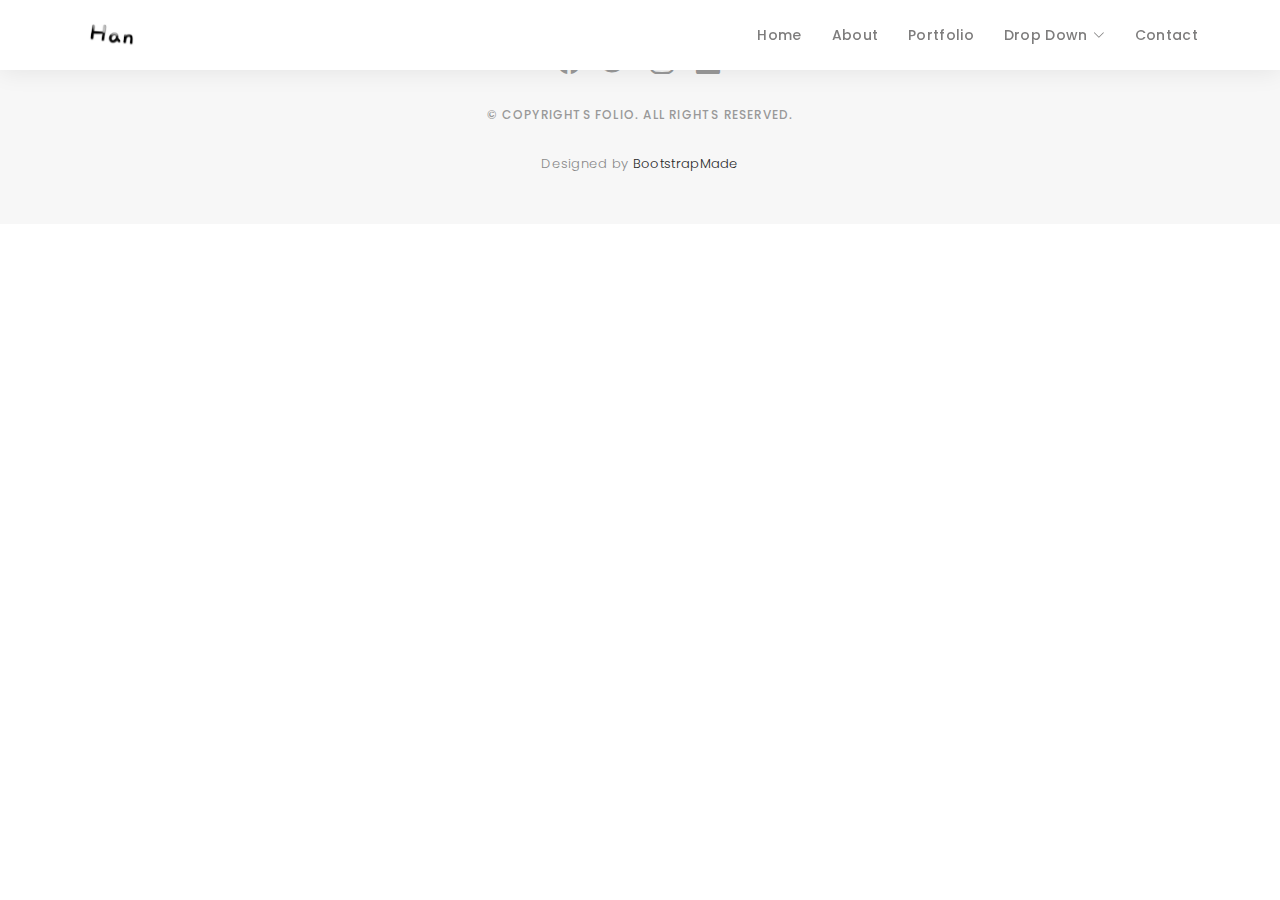
==== commit 8678f398: "0513" ====
--- a/blog-grid.html
+++ b/blog-grid.html
@@ -40,7 +40,7 @@
   <header id="header" class="fixed-top header-inner-pages">
     <div class="container d-flex align-items-center justify-content-between">
 
-      <a href="index.html" class="logo"><img src="assets/img/logo.png" alt="" class="img-fluid"></a>
+      <a href="index.html" class="logo"><img src="assets/img/logo.1.jpg" alt="" class="img-fluid"></a>
       <!-- Uncomment below if you prefer to use an text logo -->
       <!-- <h1 class="logo"><a href="index.html">Folio</a></h1> -->
 
@@ -86,7 +86,7 @@
         <ul class="list-unstyled">
           <li><a href="#"><i class="bi bi-facebook"></i></a></li>
           <li><a href="#"><i class="bi bi-twitter"></i></a></li>
-          <li><a href="#"><i class="bi bi-instagram"></i></a></li>
+          <li><a href="https://www.instagram.com/han04270/"><i class="bi bi-instagram"></i></a></li>
           <li><a href="#"><i class="bi bi-linkedin"></i></a></li>
         </ul>
 
--- a/assets/css/style.css
+++ b/assets/css/style.css
@@ -392,7 +392,7 @@
 # Hero
 --------------------------------------------------------------*/
 #hero {
-  background: url("../img/home-bg.jpg") repeat scroll center center/cover;
+  background: url("../img/home2.jpg.jpg") repeat scroll center center/cover;
   height: 100vh;
   width: 100%;
 }
